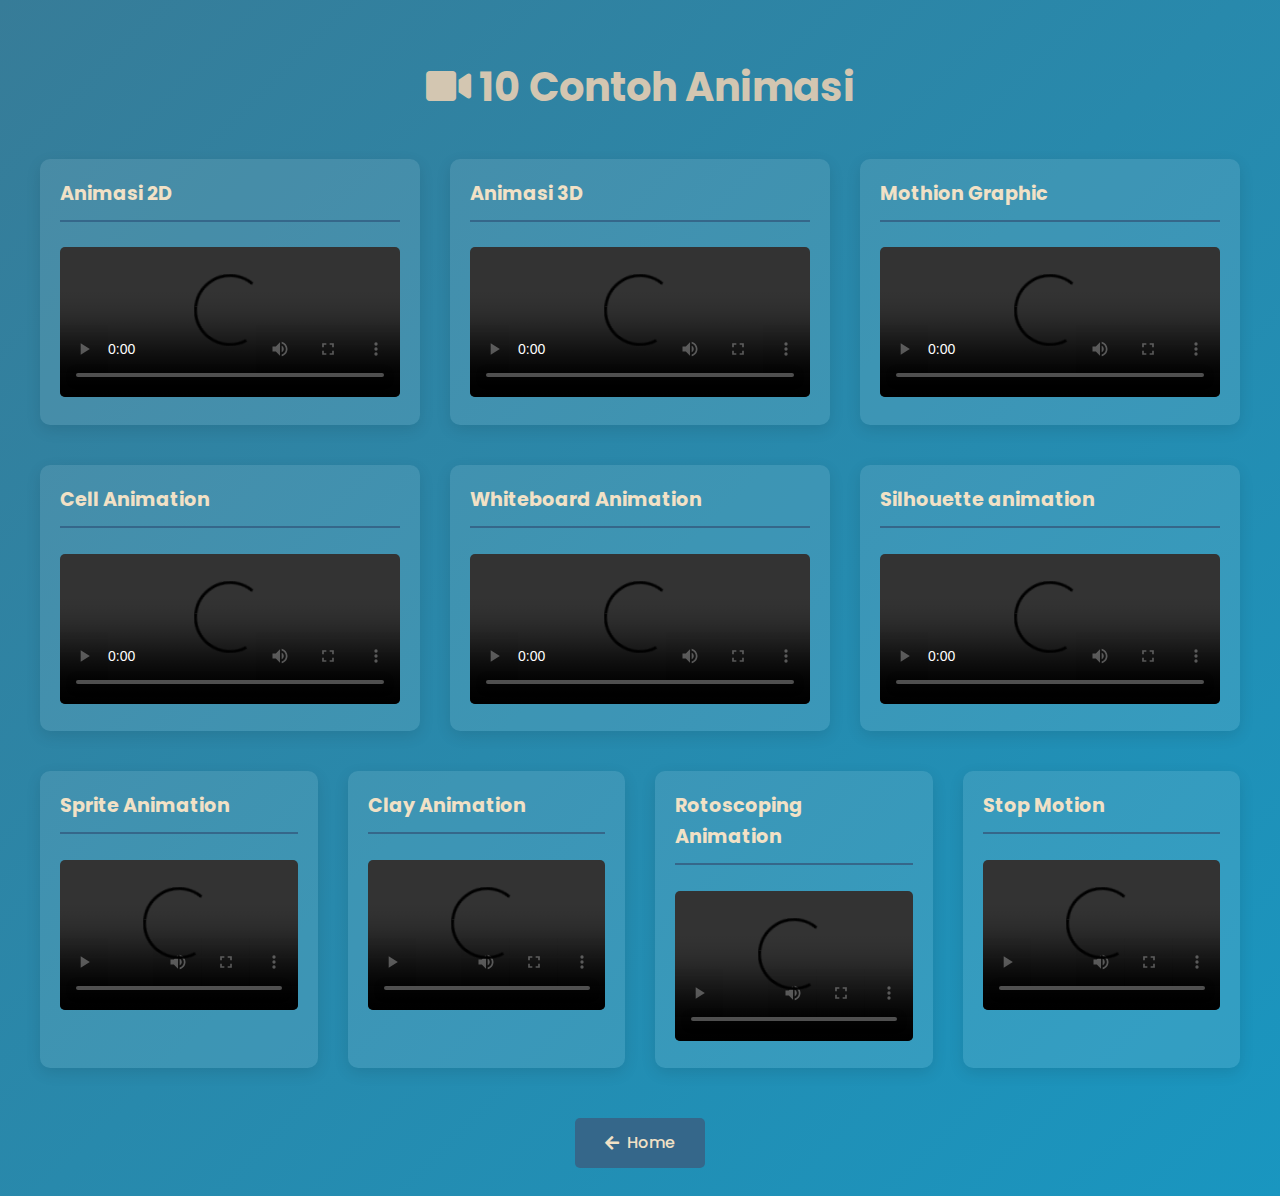
==== animasi.html @ 12a15266 "Add files via upload" ====
<!DOCTYPE html>
<html lang="en">

<head>
    <meta charset="UTF-8">
    <meta name="viewport" content="width=device-width, initial-scale=1.0">
    <title>10 Format Video | Fahry Akbar</title>
    <link href="https://fonts.googleapis.com/css2?family=Poppins:wght@300;400;500;600;700&display=swap" rel="stylesheet">
    <link href="https://cdnjs.cloudflare.com/ajax/libs/font-awesome/5.15.3/css/all.min.css" rel="stylesheet">
    <style>
         :root {
            --primary-color: #35678a;
            --secondary-color: #3a7379;
            --text-color: #f1e1c6;
            --text-light: #d3c6b1;
            --bg-gradient: linear-gradient(135deg, #377c98, #1996c0);
        }
        
        body {
            font-family: 'Poppins', sans-serif;
            background: var(--bg-gradient);
            color: var(--text-color);
            padding: 20px;
            line-height: 1.6;
        }
        
        .container {
            max-width: 1200px;
            margin: 0 auto;
        }
        
        h1 {
            text-align: center;
            color: var(--text-light);
            margin-bottom: 40px;
            font-size: 2.5rem;
        }
        
        .video-row {
            display: grid;
            gap: 30px;
            margin-bottom: 40px;
        }
        
        .row-1 {
            grid-template-columns: repeat(3, 1fr);
        }
        
        .row-2 {
            grid-template-columns: repeat(3, 1fr);
        }
        
        .row-3 {
            grid-template-columns: repeat(4, 1fr);
        }
        
        .video-card {
            background: rgba(255, 255, 255, 0.1);
            padding: 20px;
            border-radius: 10px;
            box-shadow: 0 5px 15px rgba(0, 0, 0, 0.1);
            transition: transform 0.3s;
        }
        
        .video-card:hover {
            transform: translateY(-5px);
            background: rgba(255, 255, 255, 0.15);
        }
        
        .video-card h2 {
            font-size: 1.2rem;
            margin-top: 0;
            border-bottom: 2px solid var(--primary-color);
            padding-bottom: 10px;
        }
        
        video {
            width: 100%;
            border-radius: 5px;
            margin-top: 10px;
        }
        
        .back-button {
            text-align: center;
            margin-top: 50px;
        }
        
        .back-button a {
            background: var(--primary-color);
            color: var(--text-color);
            padding: 12px 30px;
            border-radius: 5px;
            text-decoration: none;
            font-weight: 500;
            display: inline-flex;
            align-items: center;
            gap: 8px;
            transition: 0.3s;
        }
        
        .back-button a:hover {
            background: #3a6a3d;
            transform: scale(1.05);
        }
        
        .drive-link {
            color: #ffd700;
            font-weight: bold;
            text-decoration: underline;
            font-size: 16px;
            margin-top: 10px;
        }
        
        .drive-link:hover {
            color: #0fb0eb;
        }
    </style>
</head>

<body>
    <div class="container">
        <h1><i class="fas fa-video"></i> 10 Contoh Animasi</h1>

        <!-- Baris 1 (3 video) -->
        <div class="video-row row-1">
            <div class="video-card">
                <h2>Animasi 2D</h2>
                <video controls>
                    <source src="assets 4/animasi/2D Animation.mp4" type="video/mp4">
                </video>
            </div>

            <div class="video-card">
                <h2>Animasi 3D</h2>
                <video controls>
                    <source src="assets 4/animasi/3D Animasi.mp4" type="video/mp4">
                </video>
            </div>

            <div class="video-card">
                <h2>Mothion Graphic</h2>
                <video controls>
                    <source src="assets 4/animasi/Oreo Motion Graphic Ad.mp4" type="video/mp4">
                </video>
            </div>
        </div>

        <!-- Baris 2 (3 video) -->
        <div class="video-row row-2">
            <div class="video-card">
                <h2>Cell Animation </h2>
                <video controls>
                    <source src="assets 4/animasi/Cell Animation.mp4" type="video/mp4">
                </video>
            </div>

            <div class="video-card">
                <h2>Whiteboard Animation</h2>
                <video controls>
                    <source src="assets 4/animasi/How can the Elephant in the Room help Leaders create Candid Culture _(powered by Scribology!).mp4" type="video/mp4">
                </video>
            </div>

            <div class="video-card">
                <h2>Silhouette animation</h2>
                <video controls>
                    <source src="assets 4/animasi/Siluet Animasi - Trim.mp4" type="video/mp4">
                </video>
            </div>
        </div>

        <!-- Baris 3 (4 video) -->
        <div class="video-row row-3">
            <div class="video-card">
                <h2>Sprite Animation</h2>
                <video controls>
                    <source src="assets 4/animasi/videoplayback (1).mp4" type="video/mp4">
                </video>
            </div>

            <div class="video-card">
                <h2>Clay Animation</h2>
                <video controls>
                    <source src="assets 4/animasi/Clay Animation.mp4" type="video/mp4">
                </video>
            </div>

            <div class="video-card">
                <h2>Rotoscoping Animation </h2>
                <video controls>
                    <source src="assets 4/animasi/A Scanner Darkly.mp4" type="video/mp4">
                </video>
            </div>

            <div class="video-card">
                <h2>Stop Motion</h2>
                <video controls>
                    <source src="assets 4/animasi/Stop Motion.mp4" type="video/mp4">
                </video>
            </div>
        </div>

        <div class="back-button">
            <a href="index.html">
                <i class="fas fa-arrow-left"></i> Home
            </a>
        </div>
    </div>
</body>

</html>
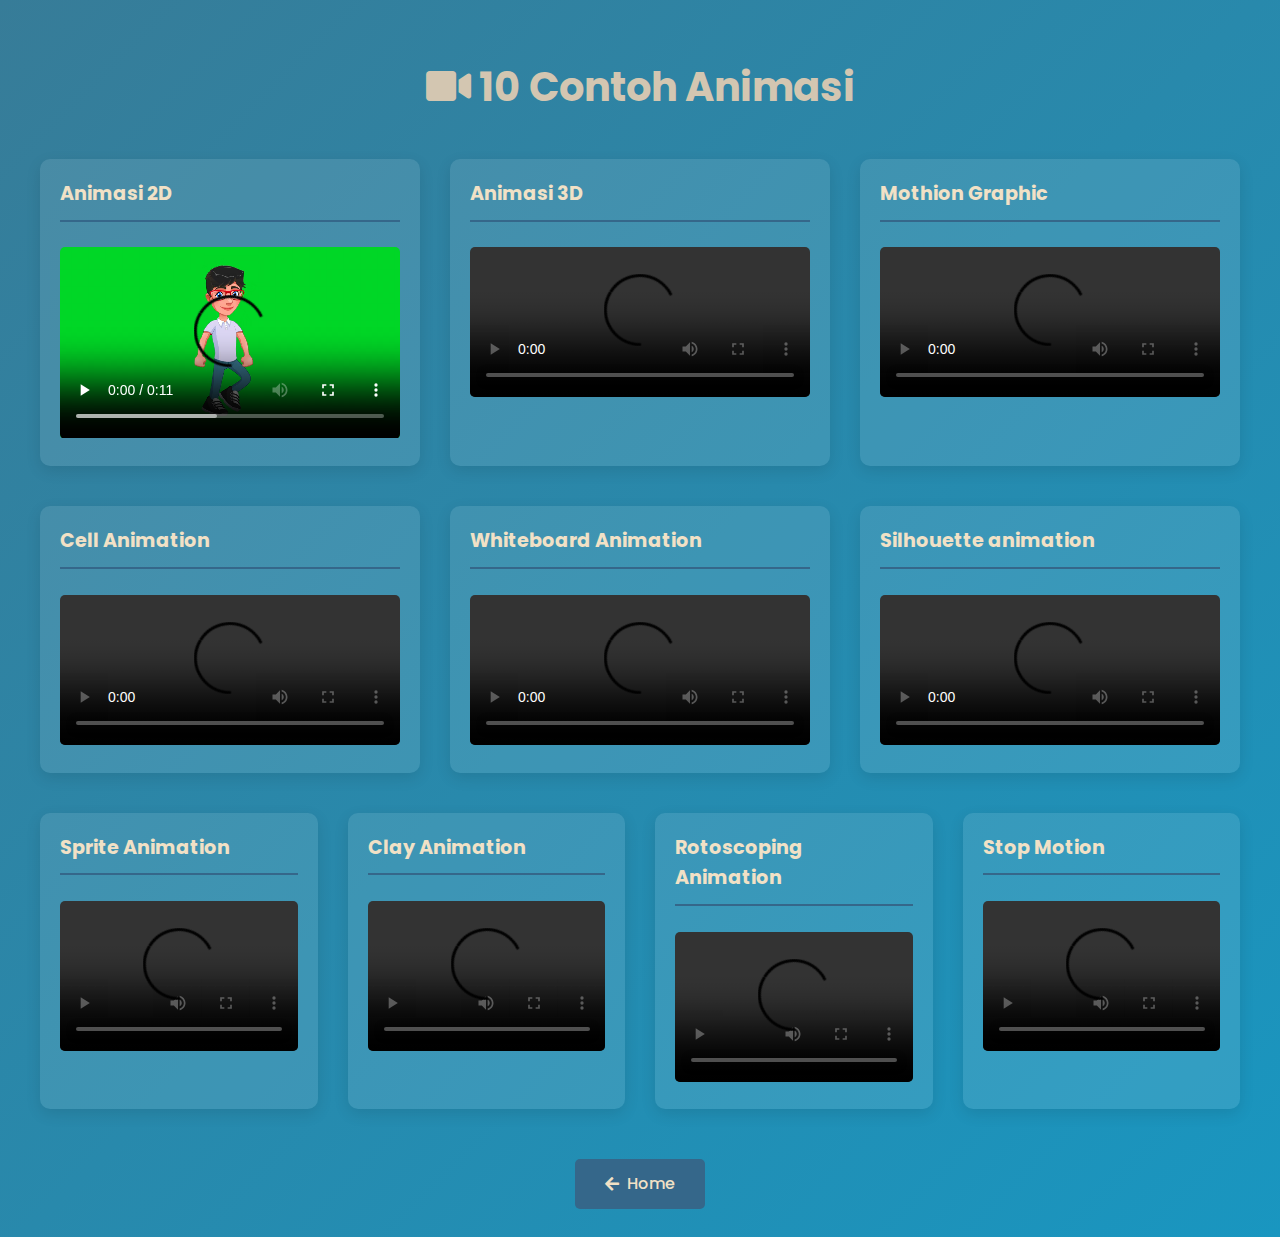
==== commit c7695e79: "Add files via upload" ====
--- a/animasi.html
+++ b/animasi.html
@@ -126,7 +126,7 @@
             <div class="video-card">
                 <h2>Animasi 2D</h2>
                 <video controls>
-                    <source src="assets 4/animasi/2D Animation.mp4" type="video/mp4">
+                    <source src="assets4/animasi/2dd.mp4" type="video/mp4">
                 </video>
             </div>
 
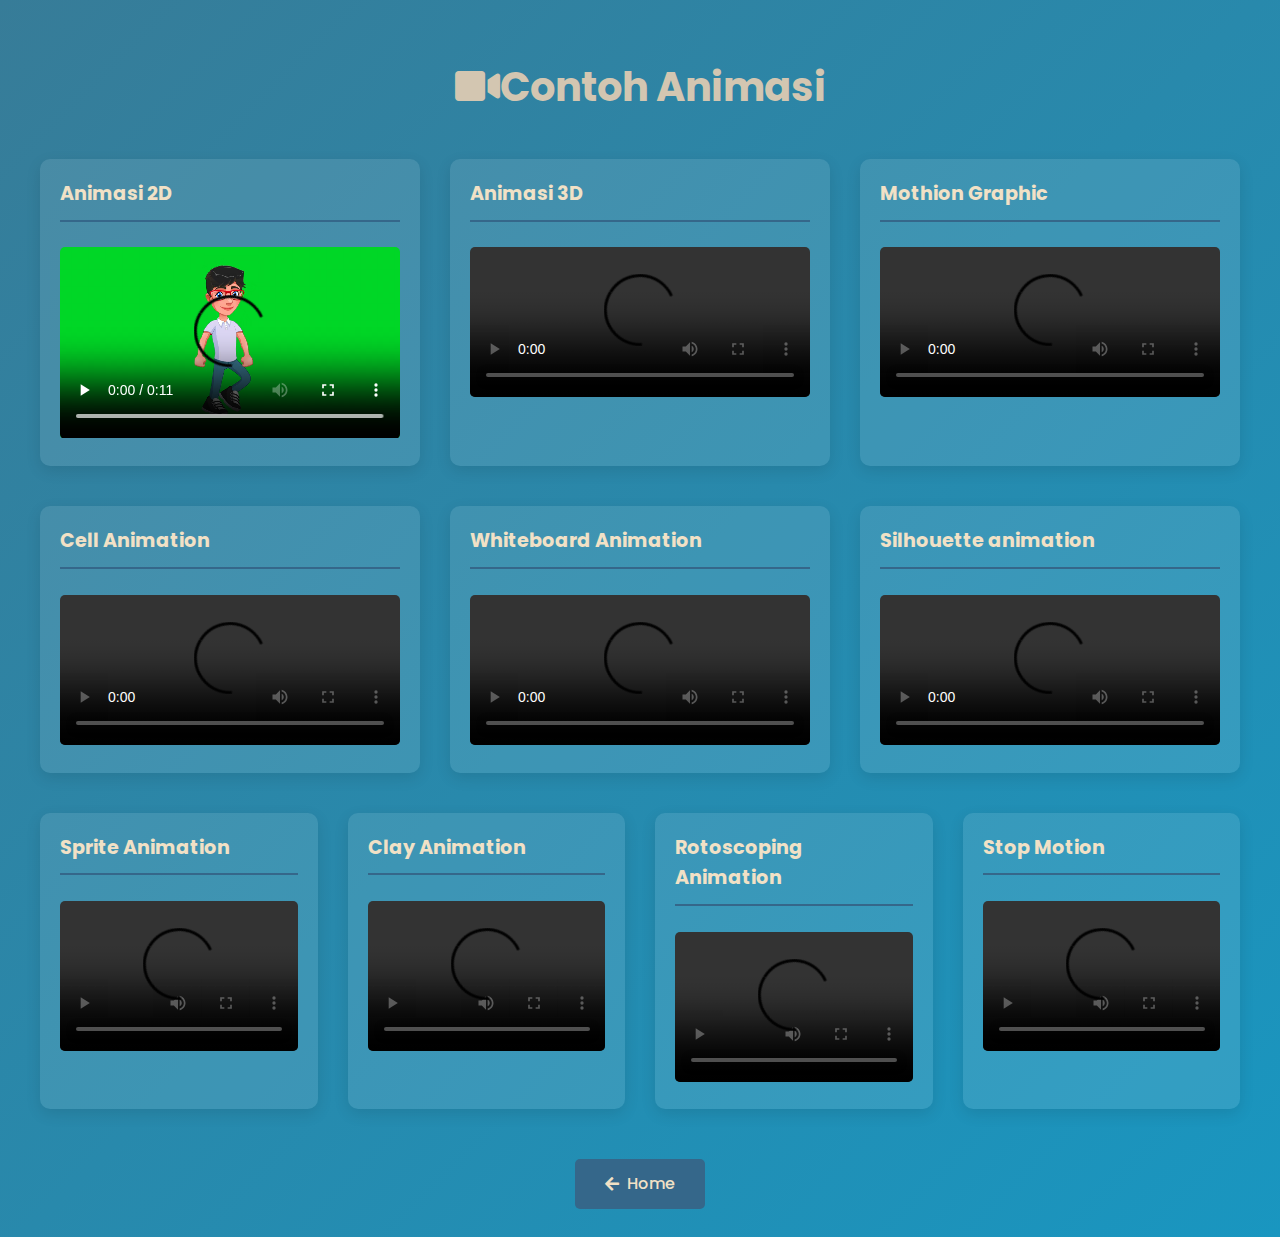
==== commit b3e55c20: "Add files via upload" ====
--- a/animasi.html
+++ b/animasi.html
@@ -119,7 +119,7 @@
 
 <body>
     <div class="container">
-        <h1><i class="fas fa-video"></i> 10 Contoh Animasi</h1>
+        <h1><i class="fas fa-video"></i>Contoh Animasi</h1>
 
         <!-- Baris 1 (3 video) -->
         <div class="video-row row-1">
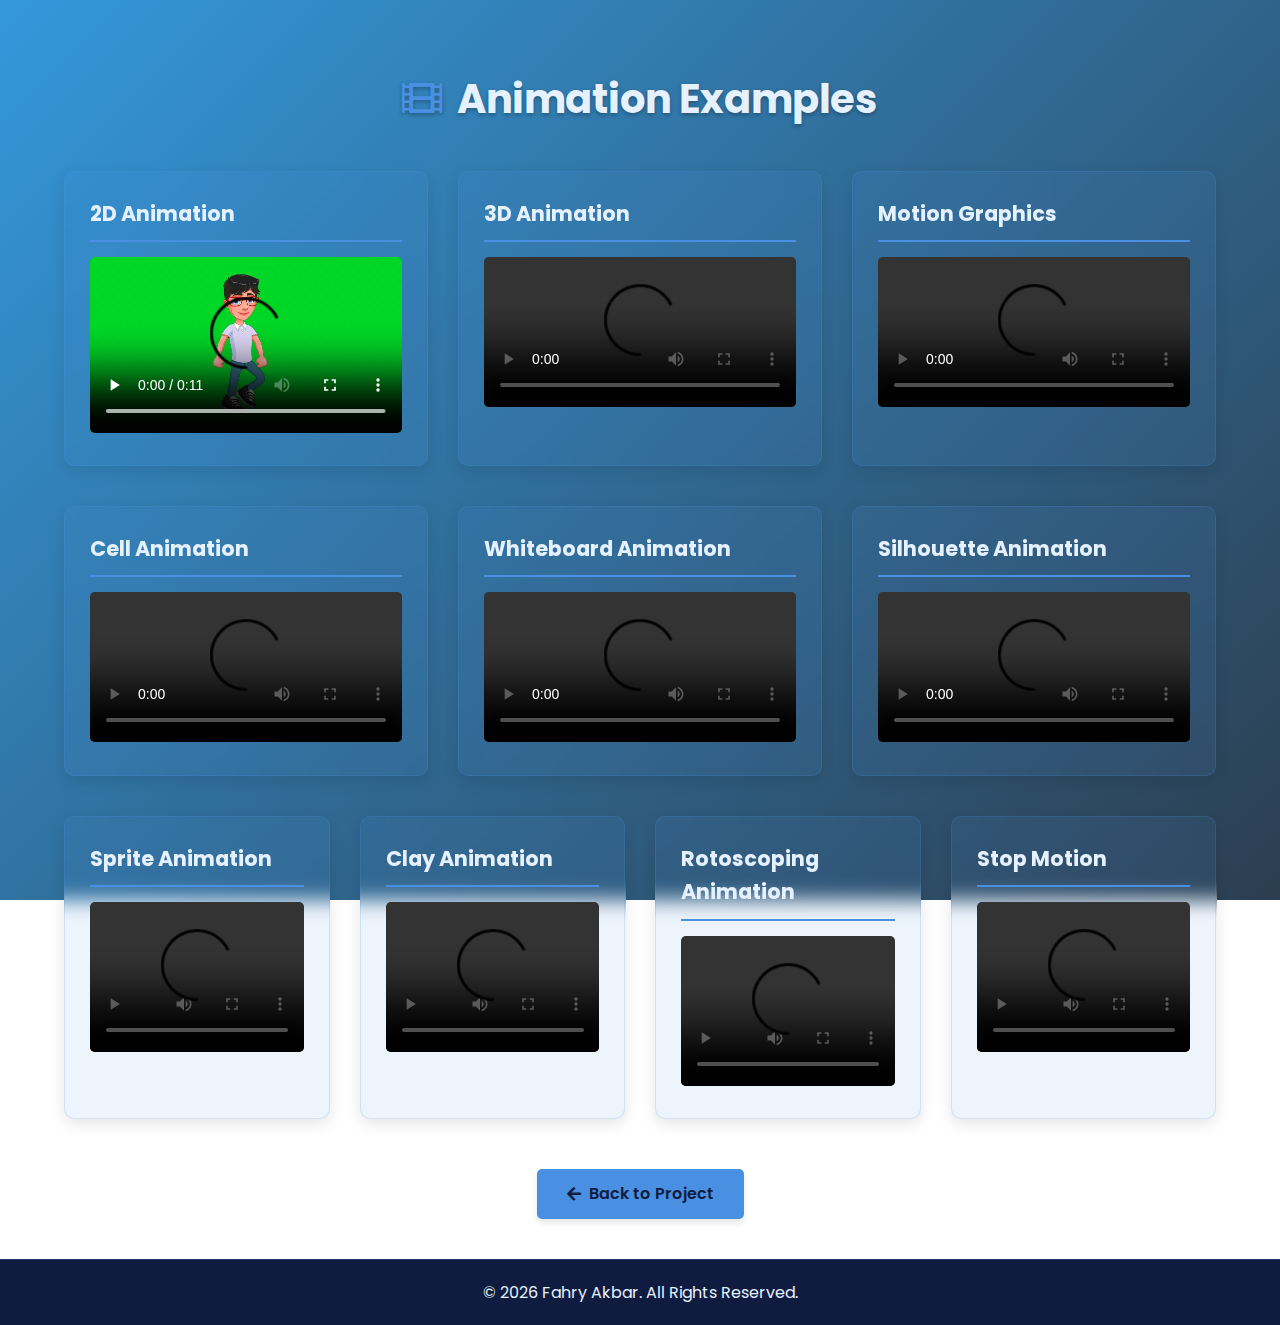
==== commit b1a5cd5c: "Add files via upload" ====
--- a/animasi.html
+++ b/animasi.html
@@ -4,36 +4,67 @@
 <head>
     <meta charset="UTF-8">
     <meta name="viewport" content="width=device-width, initial-scale=1.0">
-    <title>10 Format Video | Fahry Akbar</title>
+    <title>Animation Examples | Fahry Akbar</title>
     <link href="https://fonts.googleapis.com/css2?family=Poppins:wght@300;400;500;600;700&display=swap" rel="stylesheet">
     <link href="https://cdnjs.cloudflare.com/ajax/libs/font-awesome/5.15.3/css/all.min.css" rel="stylesheet">
     <style>
          :root {
-            --primary-color: #35678a;
-            --secondary-color: #3a7379;
-            --text-color: #f1e1c6;
-            --text-light: #d3c6b1;
-            --bg-gradient: linear-gradient(135deg, #377c98, #1996c0);
+            /* Midnight Blue Sky Color Palette */
+            --header-color: #0F1C3F;
+            --footer-color: #0F1C3F;
+            --text-primary: #E6F1FF;
+            --text-secondary: #B8D1FF;
+            --accent-color: #4A90E2;
+            --accent-dark: #3A7BC8;
+            --nav-gradient: linear-gradient(90deg, #0F1C3F, #1A2B5F);
+            --bg-gradient: linear-gradient(135deg, #3498db, #2c3e50);
+            --card-bg: rgba(74, 144, 226, 0.1);
+        }
+        
+        *,
+        *:before,
+        *:after {
+            box-sizing: border-box;
         }
         
         body {
             font-family: 'Poppins', sans-serif;
-            background: var(--bg-gradient);
-            color: var(--text-color);
-            padding: 20px;
+            margin: 0;
+            padding: 0;
+            color: var(--text-primary);
+            min-height: 100vh;
+            display: flex;
+            flex-direction: column;
             line-height: 1.6;
+            position: relative;
+            overflow-x: hidden;
+            background: var(--bg-gradient), url('https://images.unsplash.com/photo-1519681393784-d120267933ba?ixlib=rb-1.2.1&auto=format&fit=crop&w=1350&q=80');
+            background-size: cover;
+            background-position: center;
+            background-attachment: fixed;
+            background-blend-mode: overlay;
         }
         
         .container {
+            width: 90%;
             max-width: 1200px;
             margin: 0 auto;
+            padding: 40px 0;
+            position: relative;
+            z-index: 1;
         }
         
         h1 {
             text-align: center;
-            color: var(--text-light);
+            color: var(--text-primary);
             margin-bottom: 40px;
             font-size: 2.5rem;
+            text-shadow: 0 2px 4px rgba(0, 0, 0, 0.3);
+        }
+        
+        h1 i {
+            margin-right: 15px;
+            color: var(--accent-color);
         }
         
         .video-row {
@@ -55,29 +86,34 @@
         }
         
         .video-card {
-            background: rgba(255, 255, 255, 0.1);
-            padding: 20px;
+            background: var(--card-bg);
+            backdrop-filter: blur(10px);
             border-radius: 10px;
+            padding: 25px;
+            transition: all 0.3s ease;
             box-shadow: 0 5px 15px rgba(0, 0, 0, 0.1);
-            transition: transform 0.3s;
+            border: 1px solid rgba(74, 144, 226, 0.2);
         }
         
         .video-card:hover {
             transform: translateY(-5px);
-            background: rgba(255, 255, 255, 0.15);
+            background: rgba(74, 144, 226, 0.15);
+            box-shadow: 0 8px 25px rgba(0, 0, 0, 0.2);
+            border-color: rgba(74, 144, 226, 0.4);
         }
         
         .video-card h2 {
-            font-size: 1.2rem;
-            margin-top: 0;
-            border-bottom: 2px solid var(--primary-color);
+            font-size: 1.3rem;
+            margin: 0 0 15px 0;
             padding-bottom: 10px;
+            border-bottom: 2px solid var(--accent-color);
+            color: var(--text-primary);
         }
         
         video {
             width: 100%;
             border-radius: 5px;
-            margin-top: 10px;
+            background: rgba(0, 0, 0, 0.2);
         }
         
         .back-button {
@@ -86,126 +122,181 @@
         }
         
         .back-button a {
-            background: var(--primary-color);
-            color: var(--text-color);
+            background: var(--accent-color);
+            color: var(--header-color);
             padding: 12px 30px;
+            font-size: 1rem;
             border-radius: 5px;
             text-decoration: none;
-            font-weight: 500;
+            transition: all 0.3s ease;
             display: inline-flex;
             align-items: center;
             gap: 8px;
-            transition: 0.3s;
+            font-weight: 600;
+            box-shadow: 0 4px 6px rgba(0, 0, 0, 0.1);
         }
         
         .back-button a:hover {
-            background: #3a6a3d;
+            background: var(--accent-dark);
             transform: scale(1.05);
-        }
-        
-        .drive-link {
-            color: #ffd700;
-            font-weight: bold;
-            text-decoration: underline;
-            font-size: 16px;
-            margin-top: 10px;
-        }
-        
-        .drive-link:hover {
-            color: #0fb0eb;
+            box-shadow: 0 5px 15px rgba(0, 0, 0, 0.2);
+        }
+        
+        footer {
+            background: var(--footer-color);
+            color: var(--text-primary);
+            text-align: center;
+            padding: 20px;
+            border-top: 1px solid rgba(74, 144, 226, 0.3);
+            position: relative;
+            z-index: 1;
+            margin-top: auto;
+        }
+        
+        @media (max-width: 1024px) {
+            .row-1,
+            .row-2 {
+                grid-template-columns: repeat(2, 1fr);
+            }
+            .row-3 {
+                grid-template-columns: repeat(2, 1fr);
+            }
+        }
+        
+        @media (max-width: 768px) {
+            .container {
+                padding: 20px;
+            }
+            h1 {
+                font-size: 2rem;
+            }
+            .video-row {
+                grid-template-columns: 1fr !important;
+            }
+        }
+        
+        @media (max-width: 480px) {
+            h1 {
+                font-size: 1.8rem;
+            }
+            .back-button a {
+                padding: 10px 20px;
+                font-size: 0.9rem;
+            }
         }
     </style>
 </head>
 
 <body>
     <div class="container">
-        <h1><i class="fas fa-video"></i>Contoh Animasi</h1>
-
-        <!-- Baris 1 (3 video) -->
+        <h1><i class="fas fa-film"></i>Animation Examples</h1>
+
+        <!-- Row 1 (3 videos) -->
         <div class="video-row row-1">
             <div class="video-card">
-                <h2>Animasi 2D</h2>
+                <h2>2D Animation</h2>
                 <video controls>
                     <source src="assets4/animasi/2dd.mp4" type="video/mp4">
-                </video>
-            </div>
-
-            <div class="video-card">
-                <h2>Animasi 3D</h2>
-                <video controls>
-                    <source src="assets 4/animasi/3D Animasi.mp4" type="video/mp4">
-                </video>
-            </div>
-
-            <div class="video-card">
-                <h2>Mothion Graphic</h2>
-                <video controls>
-                    <source src="assets 4/animasi/Oreo Motion Graphic Ad.mp4" type="video/mp4">
+                    Your browser does not support the video tag.
+                </video>
+            </div>
+
+            <div class="video-card">
+                <h2>3D Animation</h2>
+                <video controls>
+                    <source src="assets4/animasi/3D Animasi.mp4" type="video/mp4">
+                    Your browser does not support the video tag.
+                </video>
+            </div>
+
+            <div class="video-card">
+                <h2>Motion Graphics</h2>
+                <video controls>
+                    <source src="assets4/animasi/Oreo Motion Graphic Ad.mp4" type="video/mp4">
+                    Your browser does not support the video tag.
                 </video>
             </div>
         </div>
 
-        <!-- Baris 2 (3 video) -->
+        <!-- Row 2 (3 videos) -->
         <div class="video-row row-2">
             <div class="video-card">
-                <h2>Cell Animation </h2>
-                <video controls>
-                    <source src="assets 4/animasi/Cell Animation.mp4" type="video/mp4">
+                <h2>Cell Animation</h2>
+                <video controls>
+                    <source src="assets4/animasi/Cell Animation.mp4" type="video/mp4">
+                    Your browser does not support the video tag.
                 </video>
             </div>
 
             <div class="video-card">
                 <h2>Whiteboard Animation</h2>
                 <video controls>
-                    <source src="assets 4/animasi/How can the Elephant in the Room help Leaders create Candid Culture _(powered by Scribology!).mp4" type="video/mp4">
-                </video>
-            </div>
-
-            <div class="video-card">
-                <h2>Silhouette animation</h2>
-                <video controls>
-                    <source src="assets 4/animasi/Siluet Animasi - Trim.mp4" type="video/mp4">
+                    <source src="assets4/animasi/How can the Elephant in the Room help Leaders create Candid Culture _(powered by Scribology!).mp4" type="video/mp4">
+                    Your browser does not support the video tag.
+                </video>
+            </div>
+
+            <div class="video-card">
+                <h2>Silhouette Animation</h2>
+                <video controls>
+                    <source src="assets4/animasi/Siluet Animasi - Trim.mp4" type="video/mp4">
+                    Your browser does not support the video tag.
                 </video>
             </div>
         </div>
 
-        <!-- Baris 3 (4 video) -->
+        <!-- Row 3 (4 videos) -->
         <div class="video-row row-3">
             <div class="video-card">
                 <h2>Sprite Animation</h2>
                 <video controls>
-                    <source src="assets 4/animasi/videoplayback (1).mp4" type="video/mp4">
+                    <source src="assets4/animasi/videoplayback (1).mp4" type="video/mp4">
+                    Your browser does not support the video tag.
                 </video>
             </div>
 
             <div class="video-card">
                 <h2>Clay Animation</h2>
                 <video controls>
-                    <source src="assets 4/animasi/Clay Animation.mp4" type="video/mp4">
-                </video>
-            </div>
-
-            <div class="video-card">
-                <h2>Rotoscoping Animation </h2>
-                <video controls>
-                    <source src="assets 4/animasi/A Scanner Darkly.mp4" type="video/mp4">
+                    <source src="assets4/animasi/Clay Animation.mp4" type="video/mp4">
+                    Your browser does not support the video tag.
+                </video>
+            </div>
+
+            <div class="video-card">
+                <h2>Rotoscoping Animation</h2>
+                <video controls>
+                    <source src="assets4/animasi/A Scanner Darkly.mp4" type="video/mp4">
+                    Your browser does not support the video tag.
                 </video>
             </div>
 
             <div class="video-card">
                 <h2>Stop Motion</h2>
                 <video controls>
-                    <source src="assets 4/animasi/Stop Motion.mp4" type="video/mp4">
+                    <source src="assets4/animasi/Stop Motion.mp4" type="video/mp4">
+                    Your browser does not support the video tag.
                 </video>
             </div>
         </div>
 
         <div class="back-button">
-            <a href="index.html">
-                <i class="fas fa-arrow-left"></i> Home
+            <a href="projects.html">
+                <i class="fas fa-arrow-left"></i> Back to Project
             </a>
         </div>
     </div>
+
+    <footer>
+        &copy; <span id="current-year"></span> Fahry Akbar. All Rights Reserved.
+    </footer>
+
+    <script>
+        document.addEventListener('DOMContentLoaded', function() {
+            // Set current year in footer
+            document.getElementById('current-year').textContent = new Date().getFullYear();
+        });
+    </script>
 </body>
 
 </html>